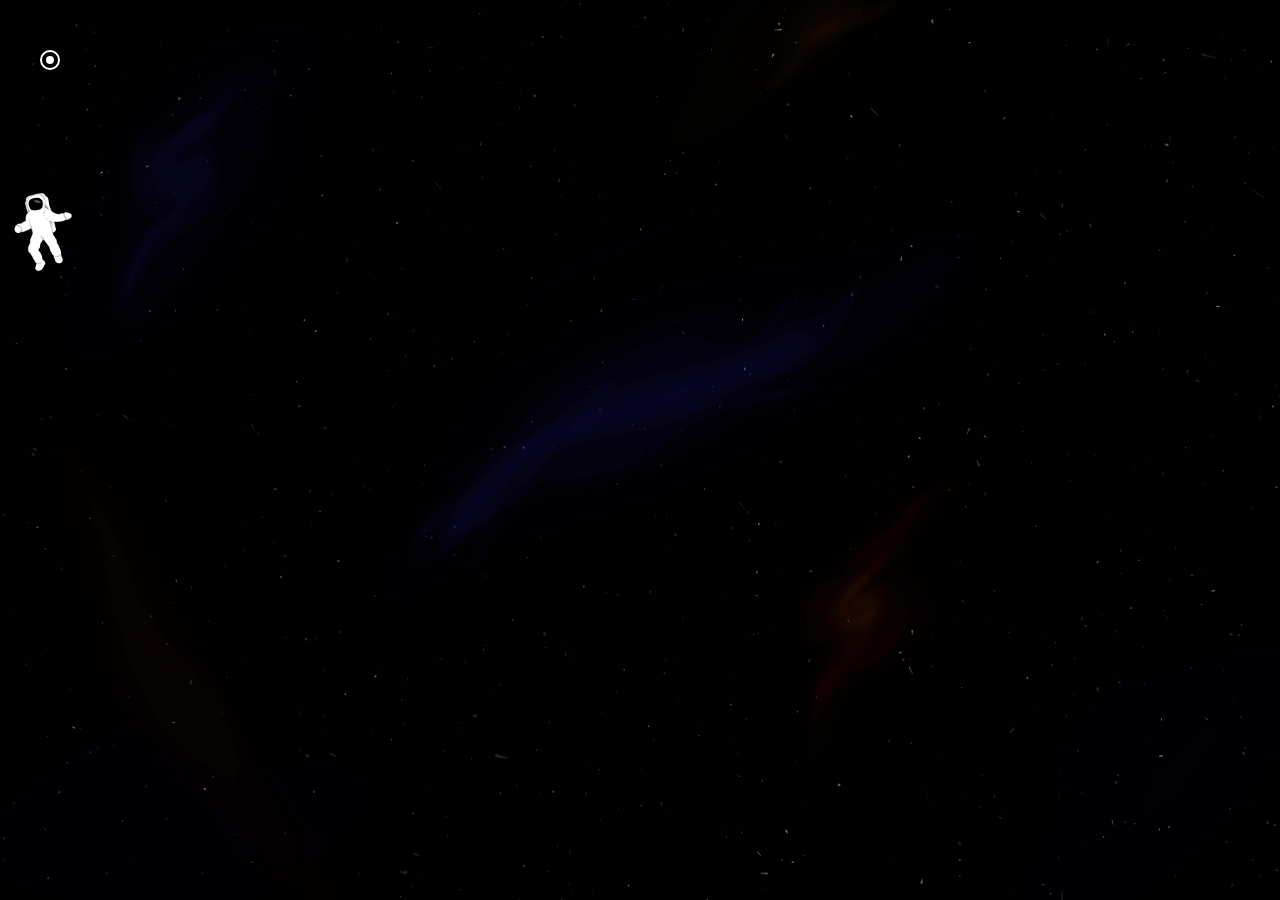
==== index.html @ d5bf93bc "Add files via upload" ====
<html>
<head>
  <meta charset="utf-8">
  <meta http-equiv="Cache-Control" content="no-store">
  <meta http-equiv="X-UA-Compatible" content="IE=edge,chrome=1">
  <meta name="viewport" content="width=device-width,initial-scale=1.0">
  <title>Space Oddity</title>
  <link rel="stylesheet" href="assets/css/default.css?v=3.0">
  <link rel="shortcut icon" type="image/png" href="favicon.ico?v=1.0">
  <script type="text/javascript" src="assets/js/jquery-3.3.1.min.js"></script>
  <script type="text/javascript" src="assets/js/default.js"></script>
</head>
  <body class="so-body so-body--cursor">
    <div class="so-bounding-box">
      <div class="so-background">
        <img src="./assets/images/background-smaller.jpg" class="so-space">
      </div>
      <div class="so-astronaut-box" id="toggle-guitar">
          <img src="./assets/images/astronaut.gif" alt="" class="so-astronaut so-astronaut-box--no-guitar">
          <img src="./assets/images/astronaut-guitar.gif"alt="" class="so-astronaut so-astronaut-box--guitar">
      </div>
    </div>
    <audio autoplay loop>
      <source src="./assets/audio/guitar-audio-v2.mp3" type="audio/mpeg">
    </audio>

    <div class="so-button so-button--open" id="toggle-overlay">
      <div class="so-button-wrap">
        <div class="so-button-collapsed-inner"></div>
        <div class="so-button-collapsed-outer"></div>
      </div>
      <div class="so-button-expanded">
          <div class="so-button-expanded-inner"></div>
          <div class="so-button-expanded-outer"></div>
      </div>
    </div>
    <div class="so-overlay-page so-overlay-page--open">
      <div class="so-overlay-expanded">
        <!-- <img src="./assets/images/info-overlay-small.png" class="so-text-box--image"> -->
        <div class="so-text-box">
          This site started from the inspiration of the movie The Secret Life of Walter Mitty (2013, directed by Ben Stiller), and slowly became a tribute to the song <a href="https://www.youtube.com/watch?v=iYYRH4apXDo"><i>Space Oddity</i></a> <i>(David Bowie, 1969)</i>. The song is <a href="https://www.youtube.com/watch?v=FMDsONzh6Qw">featured</a> strongly in the film, and is used thematically to develop the storyline, as well as becoming a part of the soundtrack. Actress Kristen Wiig sings a cover of it in the movie. <br><br>
          I also drew inspiration for the site from other content I’ve seen around the song. In 2013 astronaut Chris Hadfield recorded a cover of the song aboard the International Space Station, <a href="https://www.youtube.com/watch?v=KaOC9danxNo">the first music video shot in space.</a><br><br>
          The page is designed to be interactive, allowing the user to enjoy watching the little spaceman float around and handing him his guitar to play and taking it back again. The music the astronaut you get to interact with plays on his guitar is a simple recording of me playing <i>Space Oddity</i> in my room.
        </div>
      </div>
    </div>
  </body>
</html>
---- assets/css/default.css ----
* {
  box-sizing: border-box;
}

a {
  color: lightgray;
}
.so-body {
  width: 100%;
  padding: 0;
  margin: 0;
  /* background-color: #cccccc; */
}

.so-body--cursor {
  cursor: url("../images/guitar-tiny.png"), crosshair;
}

.so-body--cursor--no-guitar {
  cursor: auto;
}

.so-body--cursor--no-guitar .so-astronaut-box {
  cursor: grab;
}

.so-bounding-box {
  width: 100%;
  height: 100%;
  /* border: 5px solid red; */
  position: absolute;
  /* overflow: hidden; */
}

.so-bounding-box--show-guitar  .so-astronaut-box--guitar {
  display: block;
}

.so-bounding-box--show-guitar  .so-astronaut-box--no-guitar {
  display: none;
}

.so-astronaut-box--guitar {
  display: none;
}

.so-astronaut-box--no-guitar {
  display: block;
}

.so-background {
  width: 100%;
  height: 100%;
  /* border: 5px solid blue; */
  position: absolute;
}
.so-space {
  width: 100%;
  height: 100%;
  /* opacity: 50%; */
}

.so-astronaut-box {
  width: 85px;
  height: 100px;
  /* border: 2px solid turquoise; */
  position: absolute;
  /* left: 100%; */
  top: 20%;
  animation: float-bezier 200s infinite;
  animation-timing-function: cubic-bezier(.25,.52,.67,.68);
  cursor: url("../images/guitar-tiny-angle.png"), auto;
}

.so-astronaut {
  width: 100%;
  /* position: absolute; */
}

.so-astronaut-guitar {
  position: absolute;
  /* left: 1%; */
  /* top: 20%; */
  /* animation: none; */
}

@keyframes float {
  0% {
    top: 20vh;
    left: 92vw;
  }
  15% {
    top: 35vh;
    left: 45vw;

  }
  30% {
    top: 50vh;
    left: 0vw;
    transform: rotate(70deg)
  }
  40% {
    top: 82vh;
    left: 10vw;
  }

  60% {
    top: 0vh;
    left: 40vw;
  }
  80% {
    top: 85vh;
    left: 75vw;
  }
  100% {
    top: 20vh;
    left: 92vw;
  }
}

@keyframes float-bezier {
  0% {
    top: 40%;
    left: 90%;
  }
  11% {
    top: 25%;
    left: 0%;
    transform: rotate(70deg)
  }
  17% {
    top: 0%;
    left: 35%;
  }
  31% {
    top: 84%;
    left: 92%;
  }
  37% {
    top: 50%;
    left: 60%;
  }
  46% {
    top: 0%;
    left: 92%;
    transform: rotate(190deg)
  }

  55% {
    top: 0%;
    left: 55%;
  }
  66% {
    top: 84%;
    left: 0%;
  }
  72% {
    top: 84%;
    left: 30%;
  }
  79% {
    top: 0%;
    left: 40%;
    transform: rotate(0deg)
  }
  85% {
    top: 40%;
    left: 25%;
  }
  93% {
    top: 82%;
    left: 65%;
  }
  100% {
    top: 40%;
    left: 90%;
  }
}

.so-overlay-page {
  position: absolute;
  /* margin: 0;
  height: 100%;
  width: 100%; */
  /* border: 5px solid yellow; */
  /* background-color: rgba(255, 177, 162, 0.1); */
}

.so-button {
  position: absolute;
  left: 30px;
  top: 40px;
  cursor: pointer;
  padding: 10px;
  /* background-color: green; */
  z-index: 100;
  height: 40px;
  width: 40px;
}

.so-button .so-button-expanded {
  display: none;
}

.so-button--open .so-button-expanded {
  display: block;
}
.so-button--open .so-button-wrap {
  display: none;
}

.so-button-wrap {
  position: relative;
}

.so-button-collapsed-inner {
  position: absolute;
  height: 6px;
  width: 6px;
  margin: 7px;
  border-radius: 50%;
  border: 2px solid white;
}
.so-button-collapsed-outer {
  position: absolute;
  height: 20px;
  width: 20px;
  border-radius: 50%;
  border: 4px solid white;
}

.so-button-expanded {
  position: absolute;
  /* left: 40px;
  top: 40px;
  padding: 10px; */

}
.so-button-expanded-inner {
  position: absolute;
  height: 5px;
  width: 5px;
  margin: 6px;
  border-radius: 50%;
  border: 4px solid white;
}

.so-button-expanded-outer {
  position: absolute;
  height: 20px;
  width: 20px;
  border-radius: 50%;
  border: 2px solid white;
}

.so-overlay-expanded {
  position: absolute;
  width: 100%;
  height: 100%;
  pointer-events: none;
}

.so-text-box {
  position: absolute;
  left: 65px;
  top: 75px;
  width: 40vw;
  height: auto;
  /* background-color: rgba(225,225,225,0.3); */
  border-radius: 15px;
  padding: 20px;
  color: white;
  font-family: BradleyHandBold;
  pointer-events: none;
  background-image: url("../images/info-overlay-small.png");
}

/* .so-text-box--image {
  position: absolute;
  left: 65px;
  top: 75px;
  width: 40vw;
  height: auto;
  border-radius: 15px;
  color: white;
  font-family: BradleyHandBold;
  pointer-events: none;
} */

.so-overlay-page .so-overlay-expanded {
  display: block;
}

.so-overlay-page--open .so-overlay-expanded {
  display: none;
}

@font-face {
  font-family: BradleyHandBold;
  src: url("../fonts/Bradley Hand Bold.ttf");
}
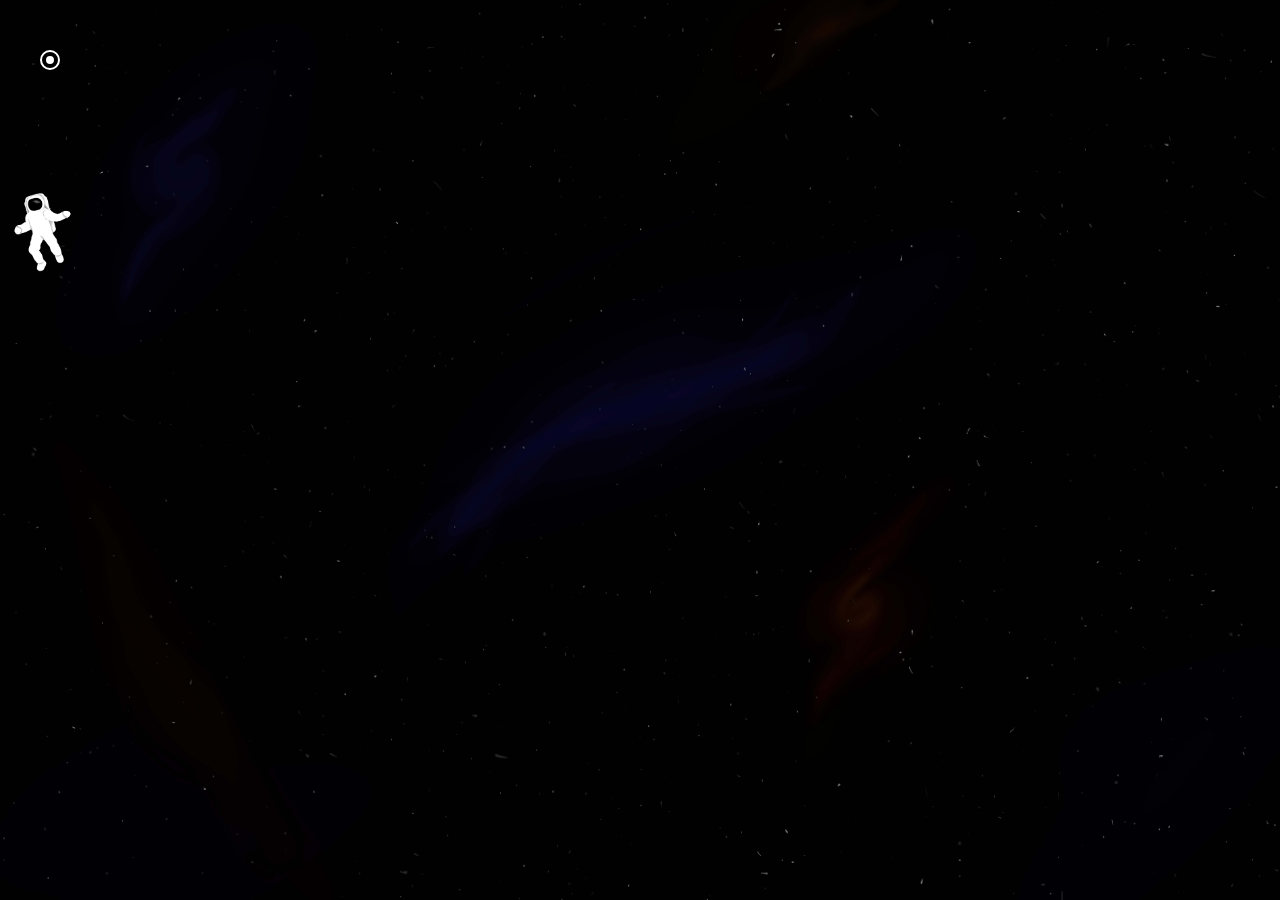
==== commit 4266afc9: "Add files via upload" ====
--- a/index.html
+++ b/index.html
@@ -21,7 +21,7 @@
       </div>
     </div>
     <audio autoplay loop>
-      <source src="./assets/audio/guitar-audio-v2.mp3" type="audio/mpeg">
+      <source src="./assets/audio/audio.mp3" type="audio/mpeg">
     </audio>
 
     <div class="so-button so-button--open" id="toggle-overlay">
@@ -38,8 +38,8 @@
       <div class="so-overlay-expanded">
         <!-- <img src="./assets/images/info-overlay-small.png" class="so-text-box--image"> -->
         <div class="so-text-box">
-          This site started from the inspiration of the movie The Secret Life of Walter Mitty (2013, directed by Ben Stiller), and slowly became a tribute to the song <a href="https://www.youtube.com/watch?v=iYYRH4apXDo"><i>Space Oddity</i></a> <i>(David Bowie, 1969)</i>. The song is <a href="https://www.youtube.com/watch?v=FMDsONzh6Qw">featured</a> strongly in the film, and is used thematically to develop the storyline, as well as becoming a part of the soundtrack. Actress Kristen Wiig sings a cover of it in the movie. <br><br>
-          I also drew inspiration for the site from other content I’ve seen around the song. In 2013 astronaut Chris Hadfield recorded a cover of the song aboard the International Space Station, <a href="https://www.youtube.com/watch?v=KaOC9danxNo">the first music video shot in space.</a><br><br>
+          This site started from the inspiration of the movie The Secret Life of Walter Mitty (2013, directed by Ben Stiller), and slowly became a tribute to the song <a href="https://www.youtube.com/watch?v=iYYRH4apXDo" target="_blank"><i>Space Oddity</i></a> <i>(David Bowie, 1969)</i>. The song is <a href="https://www.youtube.com/watch?v=FMDsONzh6Qw" target="_blank">featured</a> strongly in the film, and is used thematically to develop the storyline, as well as becoming a part of the soundtrack. Actress Kristen Wiig sings a cover of it in the movie. <br><br>
+          I also drew inspiration for the site from other content I’ve seen around the song. In 2013 astronaut Chris Hadfield recorded a cover of the song aboard the International Space Station, <a href="https://www.youtube.com/watch?v=KaOC9danxNo" target="_blank">the first music video shot in space.</a><br><br>
           The page is designed to be interactive, allowing the user to enjoy watching the little spaceman float around and handing him his guitar to play and taking it back again. The music the astronaut you get to interact with plays on his guitar is a simple recording of me playing <i>Space Oddity</i> in my room.
         </div>
       </div>
--- a/assets/css/default.css
+++ b/assets/css/default.css
@@ -177,11 +177,23 @@
   }
 }
 
+
+
 .so-overlay-page {
   position: absolute;
-  /* margin: 0;
-  height: 100%;
-  width: 100%; */
+  margin: 0;
+  height: 100%;
+  width: 100%;
+  /* border: 5px solid yellow; */
+  cursor: auto;
+  /* background-color: rgba(255, 177, 162, 0.1); */
+}
+
+.so-overlay-page--open {
+  position: absolute;
+  margin: 0;
+  height: 0;
+  width: 0;
   /* border: 5px solid yellow; */
   /* background-color: rgba(255, 177, 162, 0.1); */
 }
@@ -258,6 +270,8 @@
   width: 100%;
   height: 100%;
   pointer-events: none;
+  index: 100;
+  cursor: auto;
 }
 
 .so-text-box {
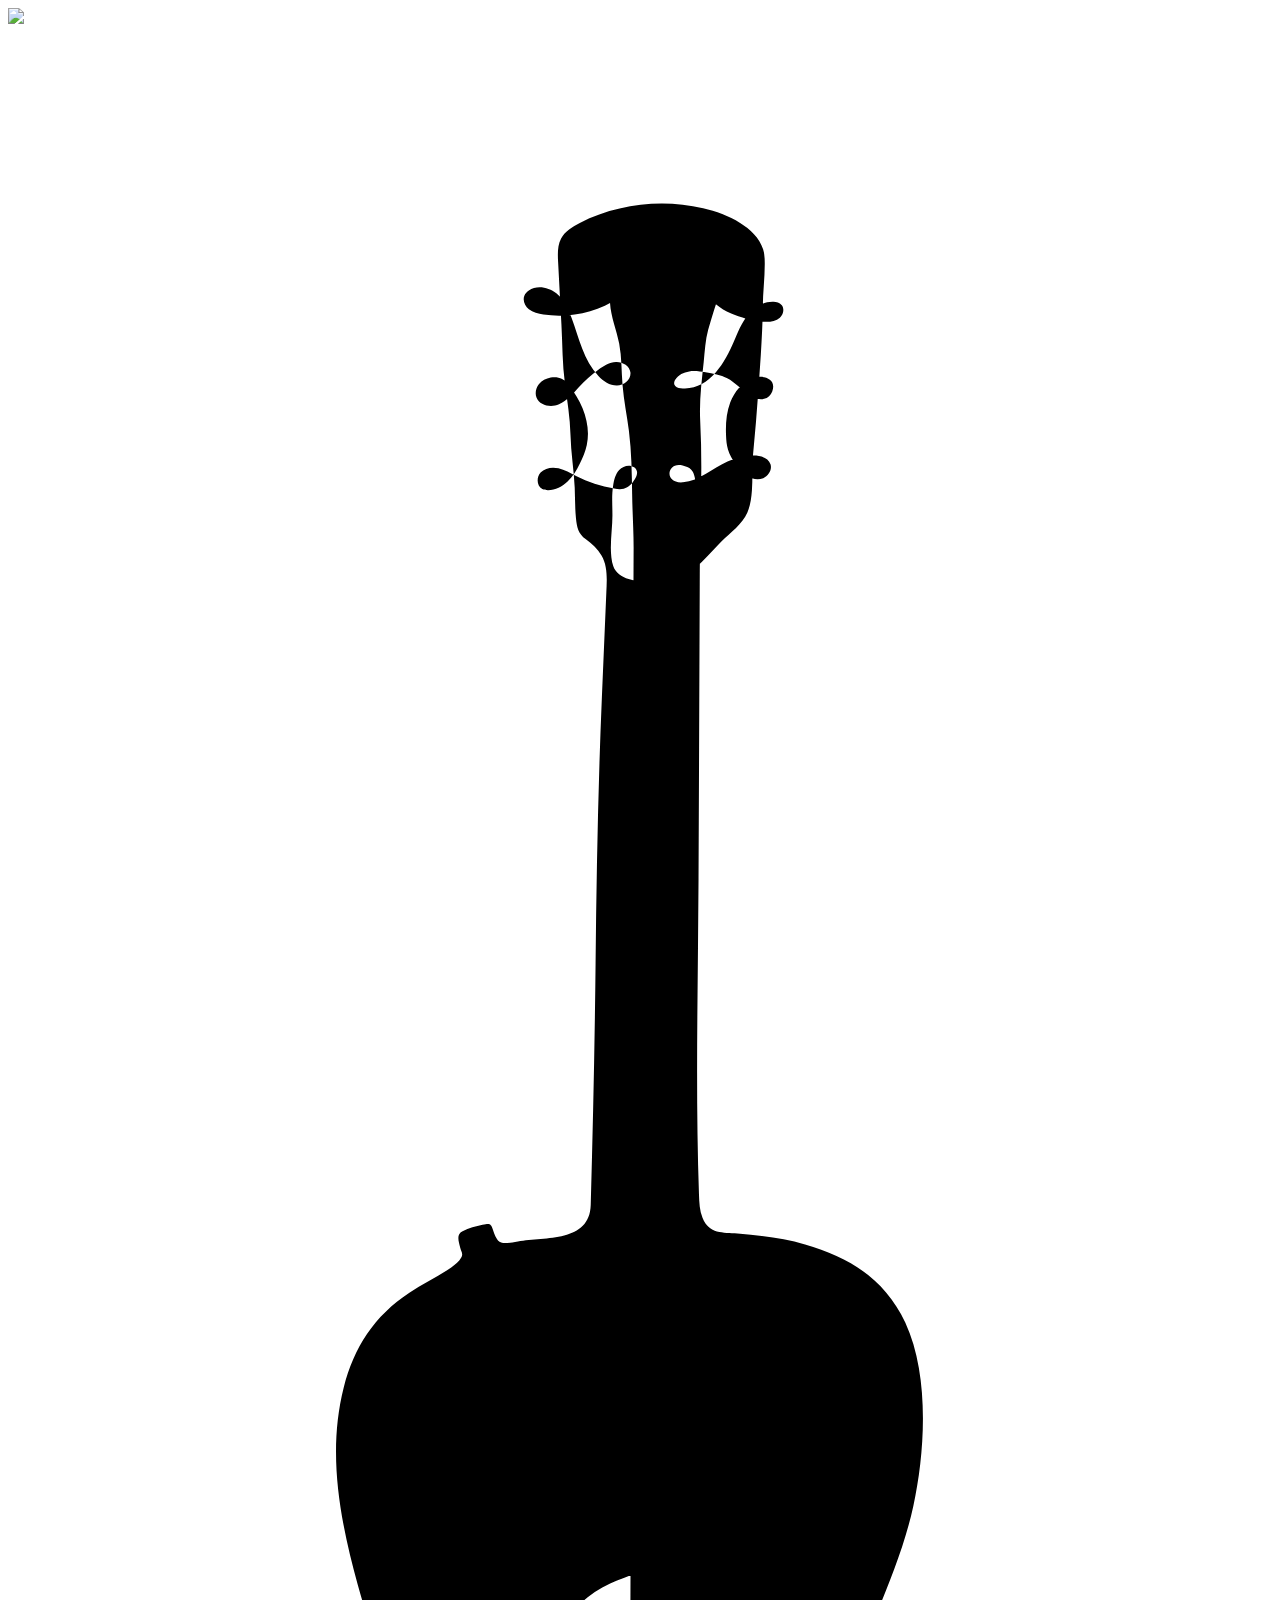
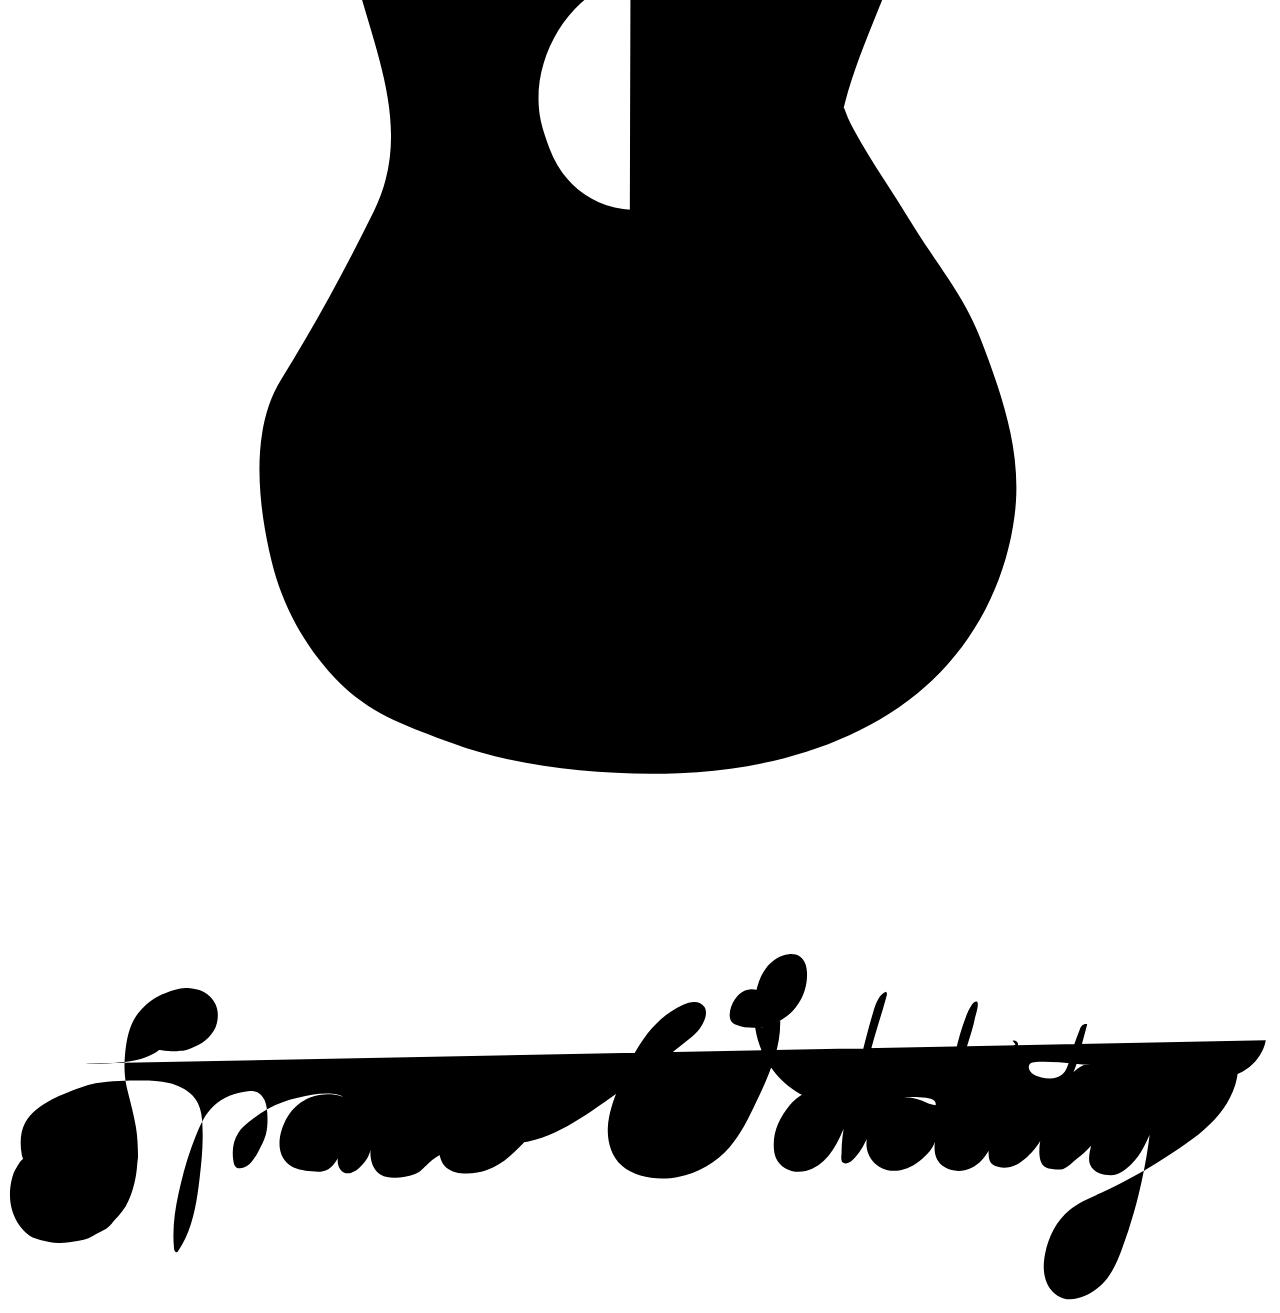
==== commit 9104df3f: "Add files via upload" ====
--- a/index.html
+++ b/index.html
@@ -7,42 +7,152 @@
   <title>Space Oddity</title>
   <link rel="stylesheet" href="assets/css/default.css?v=3.0">
   <link rel="shortcut icon" type="image/png" href="favicon.ico?v=1.0">
-  <script type="text/javascript" src="assets/js/jquery-3.3.1.min.js"></script>
-  <script type="text/javascript" src="assets/js/default.js"></script>
+  <script type="text/javascript" src="assets/js/default.js">
+  </script>
 </head>
-  <body class="so-body so-body--cursor">
-    <div class="so-bounding-box">
-      <div class="so-background">
-        <img src="./assets/images/background-smaller.jpg" class="so-space">
-      </div>
-      <div class="so-astronaut-box" id="toggle-guitar">
-          <img src="./assets/images/astronaut.gif" alt="" class="so-astronaut so-astronaut-box--no-guitar">
-          <img src="./assets/images/astronaut-guitar.gif"alt="" class="so-astronaut so-astronaut-box--guitar">
-      </div>
-    </div>
-    <audio autoplay loop>
-      <source src="./assets/audio/audio.mp3" type="audio/mpeg">
-    </audio>
+<body class="sl-body">
+  <img src="./assets/images/loading-page-background-darker.png" class="sl-background">
+<div class="sl-guitar-svg">
+  <svg  x="0px" y="0px" viewBox="0 0 283.46 566.93"  xml:space="preserve">
+  <path d="M178.75,273.68c9.93,2.79,18.03,7.96,22.47,17.53c5.45,11.75,4.49,28.82,1.8,41.19
+  	c-3.32,15.23-11.26,28.92-15.29,43.94c-2.06,7.68-2.57,15.1-1.96,22.99c0.62,7.89,4.24,14.99,5.61,22.84
+  	c0.93,5.35,0.96,11.23-3.98,14.42c-3.95,2.56-9.44,3.55-14.09,3.08c-8.39-0.87-16.36-5.34-19.76-13.53c-1.2-2.9-1.93-6.34-2.29-9.46
+  	c-0.08-0.69-0.02-1.39,0.05-2.07c0.93-8.91,4.79-16.44,9.56-23.85c3.45-5.37,8.03-9.76,9.29-16.16c1.17-5.96,0.38-12.55-3.25-17.55
+  	c-1.03-1.42-2.27-2.68-3.5-3.93c-0.89-0.9-1.78-1.8-2.79-2.56c-1.23-0.93-2.64-1.64-3.74-2.72c-0.3-0.3-0.58-0.63-0.7-1.03
+  	c-0.11-0.35-0.1-0.73-0.08-1.1c0-2.42,0.18-4.85,0.28-7.27c0.04-1.03-0.3-2.21,0.71-2.59c2.52-0.95,5.17-0.06,7.39,1.16
+  	c9.97,5.44,15.29,12.86,18.58,23.7c2.16,7.11,2.95,15.03,6.54,21.63c3.91,7.19,8.77,14.11,13.05,21.15
+  	c5.16,8.49,11.66,16.12,15.27,25.45c5.05,13.03,9.66,26.19,7.8,40.28c-1.71,13.03-7.4,25.46-16.58,34.92
+  	c-14.07,14.51-34.77,21.06-54.52,22.46c-1.35,0.1-2.71,0.17-4.06,0.22c-16.34,0.59-35.67-1.02-51.02-6.75
+  	c-10.15-3.79-18.63-6.5-26.29-14.65c-6.84-7.28-11.78-16.34-14.12-26.05c-3.01-12.42-5-29.36,2.09-40.78
+  	c7.61-12.26,14.46-24.85,20.83-37.8c8.44-17.15,1.05-33.73-3.63-50.82c-3.94-14.41-6.87-29.41-3.13-44.2
+  	c2.26-8.97,6.88-16.12,14.72-21.27c3.06-2.01,6.41-3.53,9.39-5.65c0.85-0.6,1.74-1.29,2.25-2.22c0.5-0.9-0.04-1.3-0.25-2.24
+  	c-0.29-1.25-0.96-3,0.54-3.68c1.43-0.65,2.94-1.12,4.48-1.42c1.41-0.27,1.81-0.5,2.31,1.03c1.18,3.66,2.01,3.29,5.62,2.69
+  	c6.19-1.04,16.09,0.19,16.33-8.17c0.51-18.08,0.9-36.06,1.09-54.15c0.2-19.76,0.57-39.81,1.4-59.36c0.34-7.95,0.67-15.89,1.01-23.84
+  	c0.12-2.72,0.37-5.86-1.08-8.3c-0.87-1.45-2.14-2.62-3.5-3.62c-1.77-1.31-2.02-2.71-2.24-4.85c-0.23-2.24-0.17-4.49-0.27-6.74
+  	c-0.18-3.96-0.86-7.89-0.95-11.85c-0.09-3.82-0.73-7.65-1.24-11.46c-0.59-4.42-0.55-8.85-0.79-13.29c-0.25-4.65-0.5-9.31-0.74-13.96
+  	c-0.1-1.81-0.17-3.72,0.67-5.32c0.86-1.63,2.54-2.66,4.19-3.49c8.46-4.27,18.44-5.45,27.66-3.27c2.9,0.68,5.75,1.7,8.29,3.27
+  	c2.24,1.39,4.36,3.33,5.16,5.92c0.32,1.02,0.37,2.11,0.37,3.18c0.01,3.26-0.42,6.45-0.44,9.7c-0.02,3.57-0.22,7.13-0.44,10.69
+  	c-0.32,5.1-0.68,10.2-1.1,15.29c-0.21,2.56-0.47,5.11-0.69,7.67c-0.22,2.48-0.01,5.03-0.21,7.54c-0.16,2.05-0.45,4.16-1.51,5.92
+  	c-1.53,2.53-4.2,4.21-6.14,6.4c-2.87,3.22-6.64,6.36-8.96,9.99c-3.28,5.13-2.3,11.08-2.28,16.87c0.02,4.86,0.04,9.72,0.05,14.59
+  	c0.05,13.63,0.1,27.27,0.15,40.9c0.06,16.22,0.12,32.43,0.18,48.65c0.06,15.65,0.12,31.29,0.18,46.94
+  	c0.04,11.92,0.09,23.85,0.13,35.77c0.02,5,0.47,10.29-0.02,15.22c-4.4,0.21-9.55,2.09-13.57,3.9c-11.16,5.03-18.15,19.06-15.51,31
+  	c0.45,2.03,1.17,3.98,1.89,5.93c2.7,7.27,8.63,12.58,16.55,13.63c2.19,0.29,4.47,0.14,6.58-0.57c0.73-0.25,1.37-1.2,2.19-1.16
+  	c1.05,0.05,0.76,1.2,0.72,1.95c-0.17,3.75,0.05,7.56,0.11,11.31c0.1,6.57,0.21,13.13,0.32,19.7c0.05,2.82,0.09,5.65,0.13,8.47
+  	c0.02,1.6-0.3,3.64,0.05,5.19c0.08,0.36,0.02,0.61,0.55,0.66c1.52,0.16,3.05,0.32,4.57,0.48c6.84,0.71,14.07,0.24,21.06,1.4
+  	c0.22-0.1,0.32,0.18,0.41,0.4c0.09,0.23,0.06,0.48,0.03,0.72c-0.29,2.11-0.58,4.22-0.87,6.33c-1.28,0.14-2.58,0.1-3.85-0.11
+  	c-7.72-1.31-7.87,7.21-14.55,7.48c-6.32,0.26-12.66,0.3-18.98,0.11c-3.13-0.09-7.2,0.23-9.48-2.27c-2.07-2.28-3.13-5.05-6.18-6.1
+  	c-2.37-0.82-5.23-0.41-7.7-0.75c-0.14-0.02-0.3-0.05-0.4-0.16c-0.08-0.09-0.09-0.22-0.1-0.34c-0.21-2.35-0.21-4.73,0.01-7.08
+  	c0.15-1.2,21.63,0.78,24.12,0.19c3.37-0.8,2.62-7.93,2.63-10.56c0.01-2.34,0.02-4.68,0.02-7.02c0.01-3.12,0.02-6.25,0.03-9.37
+  	c0.01-3.83,0.02-7.65,0.04-11.48c0.01-4.45,0.03-8.89,0.04-13.34c0.01-4.99,0.03-9.97,0.04-14.96c0.02-5.45,0.03-10.89,0.05-16.34
+  	c0.02-5.82,0.03-11.65,0.05-17.47c0.02-6.12,0.04-12.24,0.05-18.36c0.02-6.34,0.04-12.68,0.06-19.02
+  	c0.02-6.47,0.04-12.95,0.06-19.42c0.02-6.53,0.04-13.06,0.06-19.59c0.02-6.5,0.04-13.01,0.06-19.51c0.02-6.4,0.04-12.79,0.06-19.19
+  	c0.02-6.21,0.04-12.42,0.05-18.63c0.02-5.94,0.03-11.88,0.05-17.83c0.02-5.59,0.03-11.19,0.05-16.78
+  	c0.02-5.16,0.03-10.33,0.05-15.49c0.01-4.65,0.03-9.3,0.04-13.96c0.01-4.06,0.02-8.12,0.04-12.18c0.01-3.39,0.02-6.78,0.03-10.17
+  	c0.01-2.64,0.02-5.27,0.03-7.91c0.01-4.07-0.28-8.05-0.33-12.13c-0.06-4.74-0.13-9.48-0.72-14.18c-0.43-3.42-1.15-6.81-1.43-10.25
+  	c-0.26-3.1-0.16-6.23-0.75-9.29c-0.59-3.07-1.87-6.02-2.06-9.14c-0.1-1.6,0.14-3.31,1.15-4.54c0.19-0.23,0.46-0.46,0.75-0.39
+  	c0.21,0.05,0.35,0.25,0.47,0.43c0.49,0.77,0.89,1.79,0.42,2.57c-0.2,0.33-0.53,0.57-0.86,0.78c-4.92,3.24-11.04,4.59-16.87,3.72
+  	c-1.16-0.17-2.35-0.45-3.26-1.18c-0.91-0.73-1.46-2.03-0.99-3.11c0.2-0.47,0.57-0.84,0.98-1.13c1.82-1.27,4.45-0.75,6.17,0.66
+  	s2.69,3.52,3.45,5.61c1.64,4.5,2.69,9.47,5.99,12.94c1.1,1.16,2.54,2.15,4.14,2.14s3.23-1.38,3.03-2.97
+  	c-0.18-1.45-1.78-2.39-3.24-2.32s-2.77,0.88-3.95,1.75c-1.58,1.17-3.05,2.48-4.39,3.92c-1.34,1.44-2.62,3.06-4.43,3.83
+  	c-1.81,0.78-4.35,0.3-5.05-1.54c-0.38-0.98-0.13-2.14,0.52-2.96c0.64-0.83,1.64-1.34,2.67-1.53c0.86-0.16,1.79-0.09,2.55,0.33
+  	c0.63,0.34,1.11,0.89,1.55,1.45c2.99,3.75,4.99,8.65,3.99,13.34c-0.31,1.45-0.89,2.82-1.55,4.15c-0.73,1.48-1.57,2.93-2.76,4.08
+  	c-1.19,1.15-2.77,1.96-4.42,1.94c-0.42-0.01-0.86-0.07-1.24-0.26c-1.28-0.66-1.37-2.65-0.39-3.71c0.98-1.06,2.61-1.27,4.01-0.95
+  	c1.4,0.32,2.66,1.08,3.94,1.74c2.68,1.37,5.58,2.33,8.56,2.81c0.71,0.11,1.44,0.2,2.14,0.02c1.1-0.29,1.92-1.2,2.51-2.18
+  	c0.31-0.51,0.57-1.09,0.45-1.67c-0.08-0.38-0.33-0.71-0.64-0.94c-1-0.73-2.51-0.32-3.34,0.59c-0.84,0.91-1.15,2.18-1.35,3.41
+  	c-0.37,2.29-0.17,4.45-0.17,6.74c0.01,3.45-0.91,8.08,0.18,11.4c1,3.06,5.5,3.55,8.18,3.61c4.27,0.09,7.62-0.49,8.61-5.11
+  	c0.77-3.57,1.23-7.21,1.39-10.86c0.09-2.16,0.98-7.53-0.69-9.25c-0.5-0.52-1.23-0.74-1.92-0.92c-3.58-0.93-4.3,4.1,0.06,3.76
+  	c3.73-0.3,6.72-3.18,10-4.66c1.67-0.75,3.48-1.21,5.31-1.34c1.71-0.12,3.82,0.32,4.33,1.95c0.39,1.22-0.44,2.61-1.63,3.1
+  	c-1.19,0.49-2.58,0.2-3.67-0.48c-1.09-0.68-1.91-1.71-2.63-2.77c-0.67-0.98-1.27-2.02-1.61-3.15c-0.3-1-0.39-2.04-0.43-3.08
+  	c-0.11-2.55,0.04-5.15,0.95-7.53c0.92-2.38,2.69-4.52,5.07-5.41c2.16-0.81,5.42,0,4.34,2.97c-0.29,0.81-1,1.45-1.82,1.67
+  	c-1.27,0.34-2.6-0.29-3.67-1.06c-1.57-1.14-2.89-2.64-4.61-3.54c-1.49-0.79-3.19-1.08-4.85-1.35c-1.22-0.19-2.46-0.38-3.68-0.2
+  	c-1.22,0.18-2.44,0.76-3.09,1.81c-0.21,0.33-0.35,0.73-0.24,1.1c0.17,0.56,0.83,0.79,1.41,0.86c6.13,0.75,9.92-5.61,11.92-10.4
+  	c0.87-2.08,1.71-4.22,3.13-5.97c1.41-1.76,3.53-3.11,5.78-3.01c0.66,0.03,1.37,0.21,1.81,0.71c0.7,0.8,0.41,2.14-0.38,2.85
+  	c-0.79,0.71-1.92,0.91-2.98,0.92c-2.51,0.03-5.76-0.96-8.06-1.94c-2.31-0.98-4.45-2.61-5.54-4.87c-0.35-0.72-0.55-1.66-0.01-2.25
+  	c0.24-0.27,0.6-0.4,0.94-0.52c0.65-0.23,1.43-0.44,2-0.04c0.77,0.54,0.57,1.71,0.3,2.6c-0.91,2.93-1.9,5.85-2.73,8.81
+  	c-0.63,2.24-0.75,4.87-1,7.2c-0.49,4.5-1.02,8.87-0.78,13.42c0.58,10.98-0.06,22.16-0.1,33.15c-0.08,23.1-0.18,46.2-0.28,69.3
+  	c-0.11,23.68-0.72,47.31,0.1,70.93c0.06,1.74,0.13,3.53,0.79,5.14c1.51,3.71,4.54,3.27,7.84,3.54
+  	C168.67,271.7,173.81,272.29,178.75,273.68z"/>
+    </svg>
+  </div>
 
-    <div class="so-button so-button--open" id="toggle-overlay">
-      <div class="so-button-wrap">
-        <div class="so-button-collapsed-inner"></div>
-        <div class="so-button-collapsed-outer"></div>
-      </div>
-      <div class="so-button-expanded">
-          <div class="so-button-expanded-inner"></div>
-          <div class="so-button-expanded-outer"></div>
-      </div>
-    </div>
-    <div class="so-overlay-page so-overlay-page--open">
-      <div class="so-overlay-expanded">
-        <!-- <img src="./assets/images/info-overlay-small.png" class="so-text-box--image"> -->
-        <div class="so-text-box">
-          This site started from the inspiration of the movie The Secret Life of Walter Mitty (2013, directed by Ben Stiller), and slowly became a tribute to the song <a href="https://www.youtube.com/watch?v=iYYRH4apXDo" target="_blank"><i>Space Oddity</i></a> <i>(David Bowie, 1969)</i>. The song is <a href="https://www.youtube.com/watch?v=FMDsONzh6Qw" target="_blank">featured</a> strongly in the film, and is used thematically to develop the storyline, as well as becoming a part of the soundtrack. Actress Kristen Wiig sings a cover of it in the movie. <br><br>
-          I also drew inspiration for the site from other content I’ve seen around the song. In 2013 astronaut Chris Hadfield recorded a cover of the song aboard the International Space Station, <a href="https://www.youtube.com/watch?v=KaOC9danxNo" target="_blank">the first music video shot in space.</a><br><br>
-          The page is designed to be interactive, allowing the user to enjoy watching the little spaceman float around and handing him his guitar to play and taking it back again. The music the astronaut you get to interact with plays on his guitar is a simple recording of me playing <i>Space Oddity</i> in my room.
-        </div>
-      </div>
-    </div>
-  </body>
+  <div class="sl-text-svg">
+    <a href="./farabovetheworld/index.html">
+    <svg x="0px" y="0px" viewBox="0 0 736.4 205.48"  xml:space="preserve">
+    <path class="st0" d="M44.94,64.97c6.92,0.42,13.86-0.17,20.78-0.65c6.24-0.44,12.5-1.65,18.13-4.53c3.76-1.92,8.32-5.55,8.94-10.03
+    	c0.57-4.11-3.82-6.6-7.51-6.13c-2.7,0.35-5.37,2.82-6.08,5.45c-0.44,1.62-0.1,3.47,1.01,4.73c1.37,1.55,3.63,1.9,5.52,2.49
+    	c2.49,0.78,5.1,1.15,7.7,1.37c2.01,0.16,4.03,0.23,6.04,0.06c1.6-0.13,3.44-0.2,4.95-0.74c6.31-2.24,11.92-5.11,15.45-11.08
+    	c2.68-4.54,3.3-10.96,0.88-15.74c-1.45-2.87-3.76-5.33-6.63-6.82c-2.86-1.48-6.1-2.04-9.3-2.33c-4.68-0.43-8.95,1.42-13.27,2.95
+    	c-5.38,1.9-10.2,5.43-14.02,9.63c-4.14,4.56-6.4,9.74-7.77,15.7c-0.82,3.57-1.31,7.2-1.62,10.84c-0.47,5.49-0.36,11.16,0.62,16.6
+    	c0.31,1.76,0.76,3.49,1.2,5.22c1.67,6.53,3.34,13.07,4.51,19.72c1,5.67,1.17,11.19,1.29,16.93c0.03,1.65-0.3,3.05-0.43,4.65
+    	c-0.16,2.12-0.35,4.23-0.69,6.33c-0.65,4.13-1.7,8.19-3.12,12.12c-1.61,4.45-3.86,8.46-7.07,11.97c-0.97,1.06-2.03,2.03-2.96,3.12
+    	c-0.85,1-1.59,2.09-2.52,3.01c-2.1,2.08-4.99,3.1-7.59,4.5c-1.5,0.8-2.93,1.75-4.5,2.41c-1.78,0.75-3.7,1.12-5.61,1.44
+    	c-3.65,0.61-7.42,1.2-11.12,1.32c-3.87,0.13-7.67-0.81-11.4-1.73c-1.47-0.36-2.96-0.73-4.33-1.38c-1.4-0.65-2.65-1.58-3.8-2.61
+    	c-4.16-3.71-7.06-8.76-8.45-14.16s-1.33-11.13-0.1-16.57c0.59-2.6,1.45-5.18,2.93-7.41c0.84-1.26,1.43-2.65,2.45-3.79
+    	c1.05-1.18,2.34-2.12,3.66-2.97c4.43-2.81,9.66-4.69,14.88-4.19c0.86,0.08,1.73,0.23,2.55,0.51c1.92,0.65,3.57,2.04,4.58,3.79
+    	c1.37,2.4,1.84,6.07-0.4,8.1c-2.4,2.18-4.75,3.13-8,3.48c-2.9,0.32-5.45-0.22-8.03-1.65c-2.49-1.39-4.54-2.95-6.11-5.29
+    	c-0.76-1.14-1.53-2.3-2.02-3.58c-0.37-0.97-0.57-1.99-0.72-3.02c-0.86-5.73-0.69-12.35,2.13-17.55C13.2,93.51,19.61,89.15,25.49,86
+    	c2.75-1.47,5.66-2.64,8.55-3.8c5.55-2.23,11.13-4.47,16.98-5.66c4.52-0.92,9.14-1.21,13.75-1.39c4.41-0.17,8.83-0.25,13.25-0.23
+    	c5.28,0.02,10.59,0.19,15.73,1.39c5.14,1.21,10.13,3.53,13.78,7.34c5.6,5.85,5.75,14.21,5.88,21.86c0.15,8.7-0.74,17.37-1.74,26
+    	c-1.76,15.06-4.12,30.72-12.81,43.15c-0.38,0.54-1.25,0.27-1.63-0.28c-0.38-0.55-0.46-1.24-0.52-1.9c-1.22-12.86,1-25.37,4.03-37.8
+    	c2.25-9.21,4.94-18.34,8.53-27.12c2.61-6.37,5.35-13.03,10.53-17.77c5.9-5.4,12.16-7.69,20.04-8.62c1.11-0.13,2.23-0.26,3.34-0.11
+    	c2.79,0.39,5.07,2.59,6.27,5.14s1.49,5.43,1.64,8.24c0.21,3.94,0.19,7.94-0.82,11.76c-0.95,3.63-2.76,6.96-4.56,10.25
+    	c-1.19,2.17-2.4,4.37-4.09,6.18s-3.95,3.21-6.42,3.38c-0.67,0.05-1.37-0.01-1.96-0.32c-1.19-0.63-1.62-2.11-1.85-3.44
+    	c-1.01-5.75-0.45-11.99,2.76-16.86c1.62-2.45,3.83-4.46,6.11-6.31c5.99-4.87,12.35-9.06,19.68-11.61c2.73-0.95,5.54-1.69,8.35-2.37
+    	c6.81-1.66,13.8-3.05,20.78-2.5c2.92,0.23,6.09,0.96,7.87,3.29c-0.44-1.06-1.63-1.57-2.73-1.91c-5.82-1.75-12.22-1.5-17.88,0.71
+    	s-10.54,6.36-13.63,11.6c-4.65,7.88-7.55,20.6,0.69,27.34c3.71,3.04,8.78,3.65,13.55,4.15c2.71,0.28,5.54,0.55,8.08-0.44
+    	c4.6-1.8,7.35-7.34,9.46-11.43c2.62-5.07,4.94-10.29,6.94-15.63c0.63-1.69,6.5-20.88,5.83-20.93c-1.67-0.12-2.82,1.61-3.55,3.12
+    	c-5.42,11.16-9.47,23.04-11.28,35.31c-0.29,1.97-0.52,3.98-0.13,5.93c0.39,1.95,1.52,3.84,3.31,4.71
+    	c5.43,2.62,12.24-5.23,14.24-9.31c2.83-5.79,2.51-12.68,5.04-18.61c1.93-4.51,5.45-8.23,9.55-10.92c4.96-3.25,12.99-7.15,19.06-5.89
+    	c3.39,0.71,6.55,3.65,6.38,7.11c0.6-2.63-1.22-5.37-3.63-6.57c-2.41-1.21-5.26-1.18-7.93-0.82c-3.45,0.47-6.83,1.46-10,2.93
+    	c-5.46,2.54-10.5,7.94-13.44,13.19c-1.37,2.45-1.93,5.26-2.47,8.02c-0.78,3.98-1.56,8.04-1.09,12.07c0.46,4.03,2.37,8.1,5.86,10.18
+    	c2.48,1.47,5.48,1.8,8.36,1.72c3.82-0.1,7.69-0.7,11.27-2.06c3.74-1.43,5.32-3.85,8.23-6.44c5.59-4.97,12.48-8.12,18.96-11.74
+    	c7.17-4.01,13.97-8.67,20.29-13.92c2.58-2.14,5.16-4.5,6.38-7.62c1.21-3.12,0.61-7.2-2.2-9.01c-1.87-1.2-4.26-1.18-6.48-0.95
+    	c-9.24,0.94-18.04,6.08-23.69,13.44c-4.48,5.85-7.03,13.15-7.16,20.52c-0.08,4.3,0.86,8.98,4.14,11.75
+    	c6.04,5.1,16.86,3.97,23.76,1.54c4.84-1.71,9.26-4.47,13.1-7.87c3.83-3.39,7.91-7.04,10.96-11.16c0.68-0.92,1.3-2.07,0.94-3.15
+    	c-0.38-1.14-1.67-1.67-2.85-1.9c-1.84-0.35-4.03-0.15-5.15,1.36c-1.33,1.79-0.22,4.05,1.23,5.34c1.89,1.68,3.62,1.19,5.92,0.7
+    	c5.33-1.14,10.48-2.99,15.43-5.25c10.18-4.67,19.45-11.06,28.61-17.43c4.51-3.13,9.02-6.27,13.53-9.4
+    	c12.02-8.35,23.3-17.58,34.82-26.6c2.19-1.72,4.4-3.45,6.23-5.54c1.64-1.88,2.96-4.03,3.9-6.34c1-2.48,1.5-5.45,0.09-7.73
+    	c-1.2-1.94-3.57-2.92-5.85-2.96s-4.49,0.75-6.58,1.68c-9.49,4.25-17.29,11.69-23.29,20.19c-6,8.5-10.31,18.05-14.23,27.68
+    	c-3.09,7.6-5.98,15.44-6.37,23.63s2.09,16.89,8.25,22.3c8.35,7.34,22.15,8.57,32.63,6.51c11.53-2.27,22.17-8.43,29.93-17.25
+    	c6.7-7.62,11.14-16.92,15.49-26.09c7.4-15.6,14.98-32.02,14.07-49.26c-0.16-2.96-1.39-5.36-2.94-7.92
+    	c-1.97-3.25-4.71-6.13-8.18-7.68c-3.47-1.55-7.7-1.62-10.94,0.36c-1.74,1.07-3.12,2.65-4.25,4.35c-1.92,2.88-3.25,6.28-3.04,9.73
+    	c0.07,1.1,0.31,2.23,0.96,3.12c0.67,0.91,1.71,1.49,2.75,1.93c5.2,2.21,11.08,1.85,16.72,1.45c1.92-0.14,4.12-0.42,5.2-2.01
+    	c12.1-4.77,19.81-16.5,19.41-29.5c-0.11-3.68-1.12-7.74-4.19-9.77c-1.86-1.23-4.2-1.51-6.42-1.28c-5.26,0.54-10.01,3.77-13.19,8
+    	c-3.18,4.23-4.95,9.37-5.97,14.56c-2.61,13.19-0.58,27.33,6.03,39.04s17.86,20.82,30.81,24.42c1.98,0.55,4.12,0.97,6.04,0.25
+    	c1.92-0.71,3.4-2.97,2.57-4.85c-0.65-1.48-2.37-2.14-3.95-2.44c-8.08-1.57-16.58,2.5-21.74,8.91c-5.86,7.3-9.84,15.01-9.35,24.63
+    	c0.11,2.11,0.41,4.24,1.23,6.18c2.14,5.04,7.74,8.12,13.22,8.13c5.48,0.01,10.72-2.67,14.69-6.44s6.81-8.58,9.21-13.51
+    	c3.15-6.46,5.64-13.22,8.07-19.98c3.72-10.35,7.34-20.76,10.19-31.38c2.81-10.47,6.33-20.76,9.14-31.27c0.23-0.86,0.34-2-0.45-2.41
+    	c-3.94,1.75-5.68,6.29-6.96,10.41c-3.77,12.16-6.45,24.49-9.85,36.73c-2.53,9.13-5.07,18.27-6.88,27.57
+    	c-1.21,6.21-2.15,12.51-2.13,18.85c0.01,1.62-0.71,4.83,0.72,5.96c2.35,1.85,5.59-1.11,7.01-2.72c1.68-1.91,3.19-3.98,4.49-6.17
+    	c2.97-5,4.85-10.57,7.58-15.7c2.73-5.13,6.59-10.02,11.99-12.16c3.58-1.42,7.54-1.5,11.39-1.41c2.7,0.07,5.42,0.22,8.04,0.89
+    	c0.96,0.25,1.93,0.58,2.66,1.23c0.74,0.66,1.19,1.71,0.89,2.66c-2.87-0.16-5.49-1.59-8.15-2.67c-3.17-1.29-6.57-2.13-9.99-2
+    	c-5.69,0.22-11.08,3.19-14.83,7.47c-3.75,4.28-5.96,9.76-6.9,15.38c-0.38,2.29-0.57,4.64-0.21,6.94c0.7,4.48,3.55,8.54,7.45,10.87
+    	c7.57,4.51,16.64,1.75,23.13-3.34c2.21-1.73,4.2-3.72,6.06-5.82c2.1-2.36,2.89-5.01,4-7.95c2.33-6.16,4.53-12.36,6.65-18.6
+    	c4.29-12.62,8.24-25.34,12.19-38.07c1.3-4.17,2.59-8.36,3.46-12.64c0.32-1.58,3.05-9.42,1.01-9.93c-2.52-0.63-5.56,7.35-6.17,8.9
+    	c-5,12.61-7.04,26.18-10.93,39.17c-1.2,3.99-2.57,7.94-3.69,11.95c-2.02,7.25-2.64,14.44-3.5,21.86c-0.69,5.99,0.31,11.54,6.1,14.85
+    	c4.53,2.59,10.34,2.44,15.06,0.2c4.72-2.24,8.37-6.37,10.65-11.07c2.73-5.62,4.08-12.11,5.94-18.06c1.13-3.63,2.18-7.29,3.01-11
+    	c0.46-2.06,1.49-4.07,1.54-6.2c0.08-3.29-1.9-3.09-3.45-0.58c-0.77,1.24-1.14,2.68-1.48,4.1c-1.58,6.47-2.89,13-4.21,19.52
+    	c-1.05,5.19-2.1,10.46-1.8,15.74c0.1,1.71,0.38,3.53,1.51,4.83c0.74,0.85,1.76,1.4,2.82,1.78c3.81,1.38,8.16,0.81,11.8-0.98
+    	c4.41-2.16,8.28-6.25,11.31-10.03c2.3-2.87,3.98-6.18,5.62-9.48c3.7-7.42,7.29-14.9,10.8-22.41c2.92-6.25,6.42-12.81,8.17-19.51
+    	c1.75-6.74,3.56-13.56,5.38-20.32c-0.92-0.49-2.1-0.13-2.86,0.58s-1.18,1.7-1.57,2.67c-2.26,5.55-4.2,11.24-5.8,17.02
+    	c-0.9,3.25-1.82,6.75-4.38,8.95c-3.21,2.75-7.96,2.59-12.1,1.71c-3.01-0.64-6.4-2.02-7.21-4.99c-0.26-0.95-0.18-2.05,0.45-2.81
+    	c0.8-0.98,2.21-1.14,3.47-1.2c18.3-0.91,36.82,4.43,54.81,0.95c0.82-0.16,1.68-0.36,2.3-0.91c0.62-0.56,0.9-1.59,0.37-2.24
+    	c-0.33-0.4-0.86-0.55-1.37-0.66c-5.38-1.12-10.85,0.79-16.24,1.87c-4.52,0.9-9.26,1.26-13.32,3.43c-2.9,1.55-5.26,3.94-7.32,6.5
+    	c-5.43,6.78-8.89,14.9-12.1,22.98c-2.9,7.31-5.69,15.01-4.88,22.83c0.24,2.3,0.91,4.75,2.75,6.14c1.01,0.76,2.27,1.11,3.51,1.34
+    	c2.33,0.42,5.58,0.78,7.85-0.1c2.69-1.03,5.35-3.91,7.58-5.7c2.78-2.24,5.57-4.5,7.9-7.21c4-4.64,6.45-10.38,8.84-16.01
+    	c1.32-3.12,2.53-6.31,3.52-9.55c0.37-1.22,1.65-4.07,1.18-5.35c-0.93-2.56-3.69,3.26-4.26,4.44c-4.47,9.29-7.7,19.17-9.57,29.31
+    	c-0.47,2.56-0.84,5.27,0.1,7.7c0.87,2.24,2.81,3.97,5.01,4.95c2.2,0.98,4.65,1.28,7.05,1.28c5.03,0.01,8.92-3.35,12.37-6.78
+    	c5.19-5.17,8.02-11.53,10.9-18.21c3.14-7.29,5.64-14.96,6.22-22.92c0.06-0.85-0.1-1.97-0.94-2.12c-0.84-0.14-1.37,0.87-1.59,1.69
+    	c-2.64,9.55-3.52,19.47-4.89,29.28c-1.94,13.92-4.86,27.7-8.73,41.21c-1.98,6.89-4.2,13.71-6.67,20.45
+    	c-2.2,5.99-4.74,12.29-8.66,17.4c-3.46,4.51-8.1,8.11-13.33,10.34c-3.82,1.63-8.13,2.52-12.13,1.41c-5.02-1.39-8.8-5.83-10.43-10.78
+    	c-1.63-4.95-1.35-10.33-0.34-15.44c1.91-9.69,6.59-19.07,14.25-25.3c5.45-4.44,12.1-7.09,18.5-9.98
+    	c14.97-6.75,29.16-15.12,42.85-24.17c9.38-6.2,18.66-12.85,25.77-21.57c7.11-8.71,11.91-19.82,11-31.03
+    	c-0.19-2.35-0.66-4.77-2.05-6.68c-2.45-3.38-7.42-4.33-11.29-2.76s-6.62,5.23-7.91,9.2c-0.5,1.56-0.81,3.26-0.31,4.82
+    	c0.93,2.92,4.24,4.32,7.25,4.82c13.61,2.28,28.08-7.94,30.49-21.53"/>
+    <path class="st0" d="M587.03,53.85c-0.84,0.46-1.72,0.98-2.15,1.83c-0.43,0.86-0.12,2.14,0.81,2.36c0.88,0.21,1.66-0.6,2.1-1.39
+    	c0.61-1.09,0.97-2.42,0.52-3.59c-0.44-1.17-1.94-1.95-3.01-1.31"/>
+    </svg>
+    </a>
+  </div>
+</body>
 </html>
--- a/assets/css/default.css
+++ b/assets/css/default.css
@@ -289,6 +289,10 @@
   background-image: url("../images/info-overlay-small.png");
 }
 
+.so-text-box a {
+  pointer-events: auto;
+}
+
 /* .so-text-box--image {
   position: absolute;
   left: 65px;
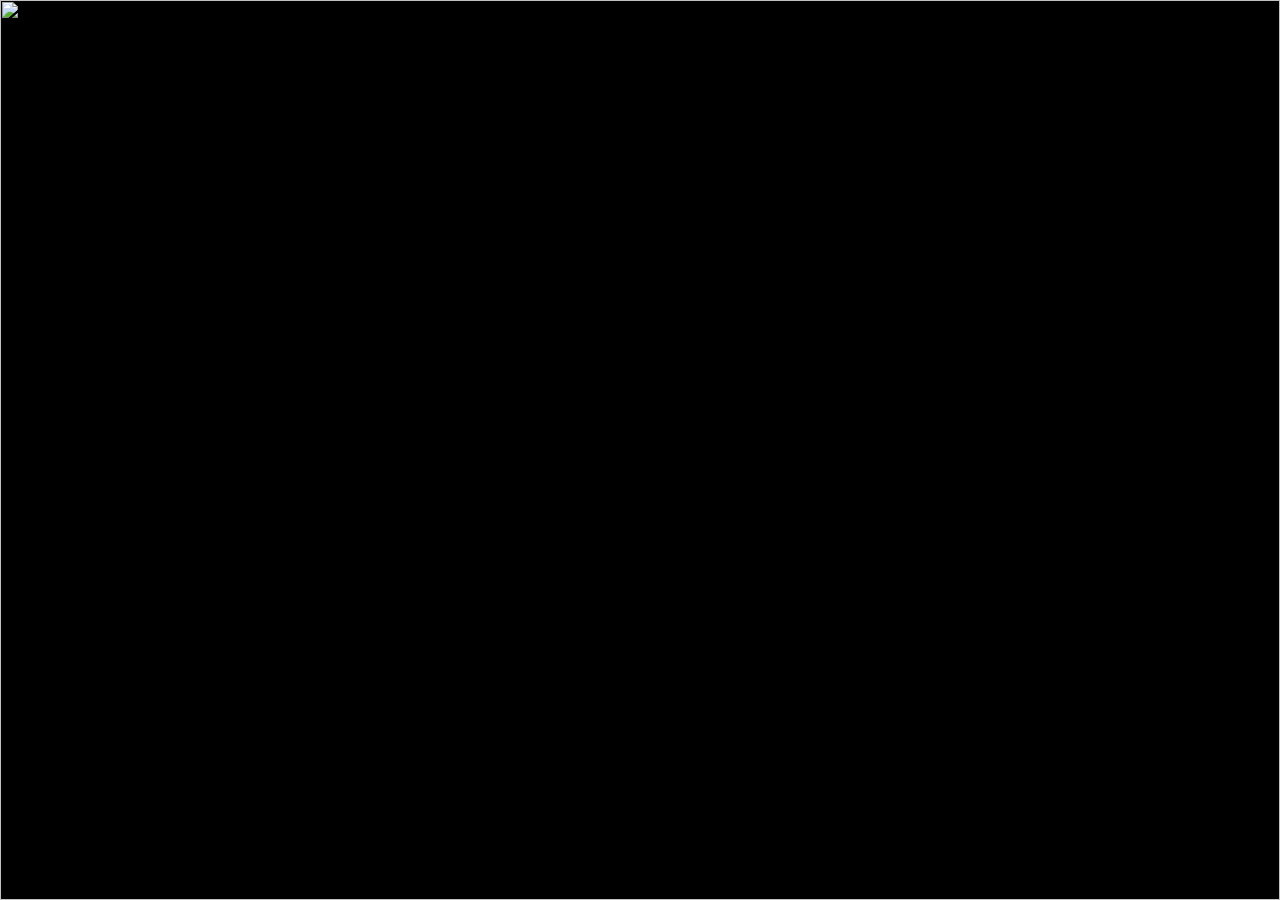
==== commit 175d6e8c: "Add latest from usb" ====
--- a/index.html
+++ b/index.html
@@ -7,6 +7,7 @@
   <title>Space Oddity</title>
   <link rel="stylesheet" href="assets/css/default.css?v=3.0">
   <link rel="shortcut icon" type="image/png" href="favicon.ico?v=1.0">
+  <script type="text/javascript" src="assets/js/jquery-3.3.1.min.js"></script>
   <script type="text/javascript" src="assets/js/default.js">
   </script>
 </head>
@@ -76,7 +77,7 @@
   </div>
 
   <div class="sl-text-svg">
-    <a href="./farabovetheworld/index.html">
+    <a href="/far-above-the-world">
     <svg x="0px" y="0px" viewBox="0 0 736.4 205.48"  xml:space="preserve">
     <path class="st0" d="M44.94,64.97c6.92,0.42,13.86-0.17,20.78-0.65c6.24-0.44,12.5-1.65,18.13-4.53c3.76-1.92,8.32-5.55,8.94-10.03
     	c0.57-4.11-3.82-6.6-7.51-6.13c-2.7,0.35-5.37,2.82-6.08,5.45c-0.44,1.62-0.1,3.47,1.01,4.73c1.37,1.55,3.63,1.9,5.52,2.49
--- a/assets/css/default.css
+++ b/assets/css/default.css
@@ -5,11 +5,99 @@
 a {
   color: lightgray;
 }
+
+.sl-body {
+  background-color: black;
+  display: flex;
+  width: 100%;
+  height: 100vh;
+  margin: 0;
+  align-items: center;
+  justify-content: center;
+}
+
+.sl-background {
+  width: 100%;
+  height: 100vh;
+}
+
+.sl-guitar-svg {
+  position: absolute;
+  width: 5%;
+  margin-top: -3vh;
+}
+
+.sl-guitar-svg svg {
+  fill:none;
+  stroke:#ffffff;
+  stroke-width:0;
+  stroke-miterlimit:10;
+  stroke-dasharray: 2821.455322265625;
+  animation: dash 5s linear forwards;
+  width: 100%;
+  animation-delay: .5s;
+}
+
+.sl-text-svg {
+  position: absolute;
+  width: 35%;
+  margin-top: 22vh;
+  pointer-events: none;
+  animation: click-delay 1s linear forwards;
+  animation-delay: 14.5s;
+}
+
+.sl-text-svg svg {
+  fill:none;
+  stroke:#ffffff;
+  stroke-width: 0;
+  stroke-miterlimit:10;
+  stroke-dasharray: 4010.2470703125;
+  animation: dash-text 9s linear forwards;
+  width: 100%;
+  animation-delay: 6s;
+}
+
+@keyframes dash {
+  from {
+    stroke-width:4;
+    stroke-dashoffset: 2821.455322265625;
+  }
+
+  to {
+    stroke-width:4;
+    stroke-dashoffset: 0;
+  }
+}
+
+@keyframes dash-text {
+  from {
+    stroke-width: 1.75;
+    stroke-dashoffset: 4010.2470703125;
+  }
+
+  to {
+    stroke-width: 1.75;
+    stroke-dashoffset: 0;
+  }
+}
+
+@keyframes click-delay {
+  from {
+    pointer-events: none;
+  }
+  to {
+    pointer-events: all;
+  }
+}
+
+
+
 .so-body {
   width: 100%;
   padding: 0;
   margin: 0;
-  /* background-color: #cccccc; */
+  background-color: black;
 }
 
 .so-body--cursor {
